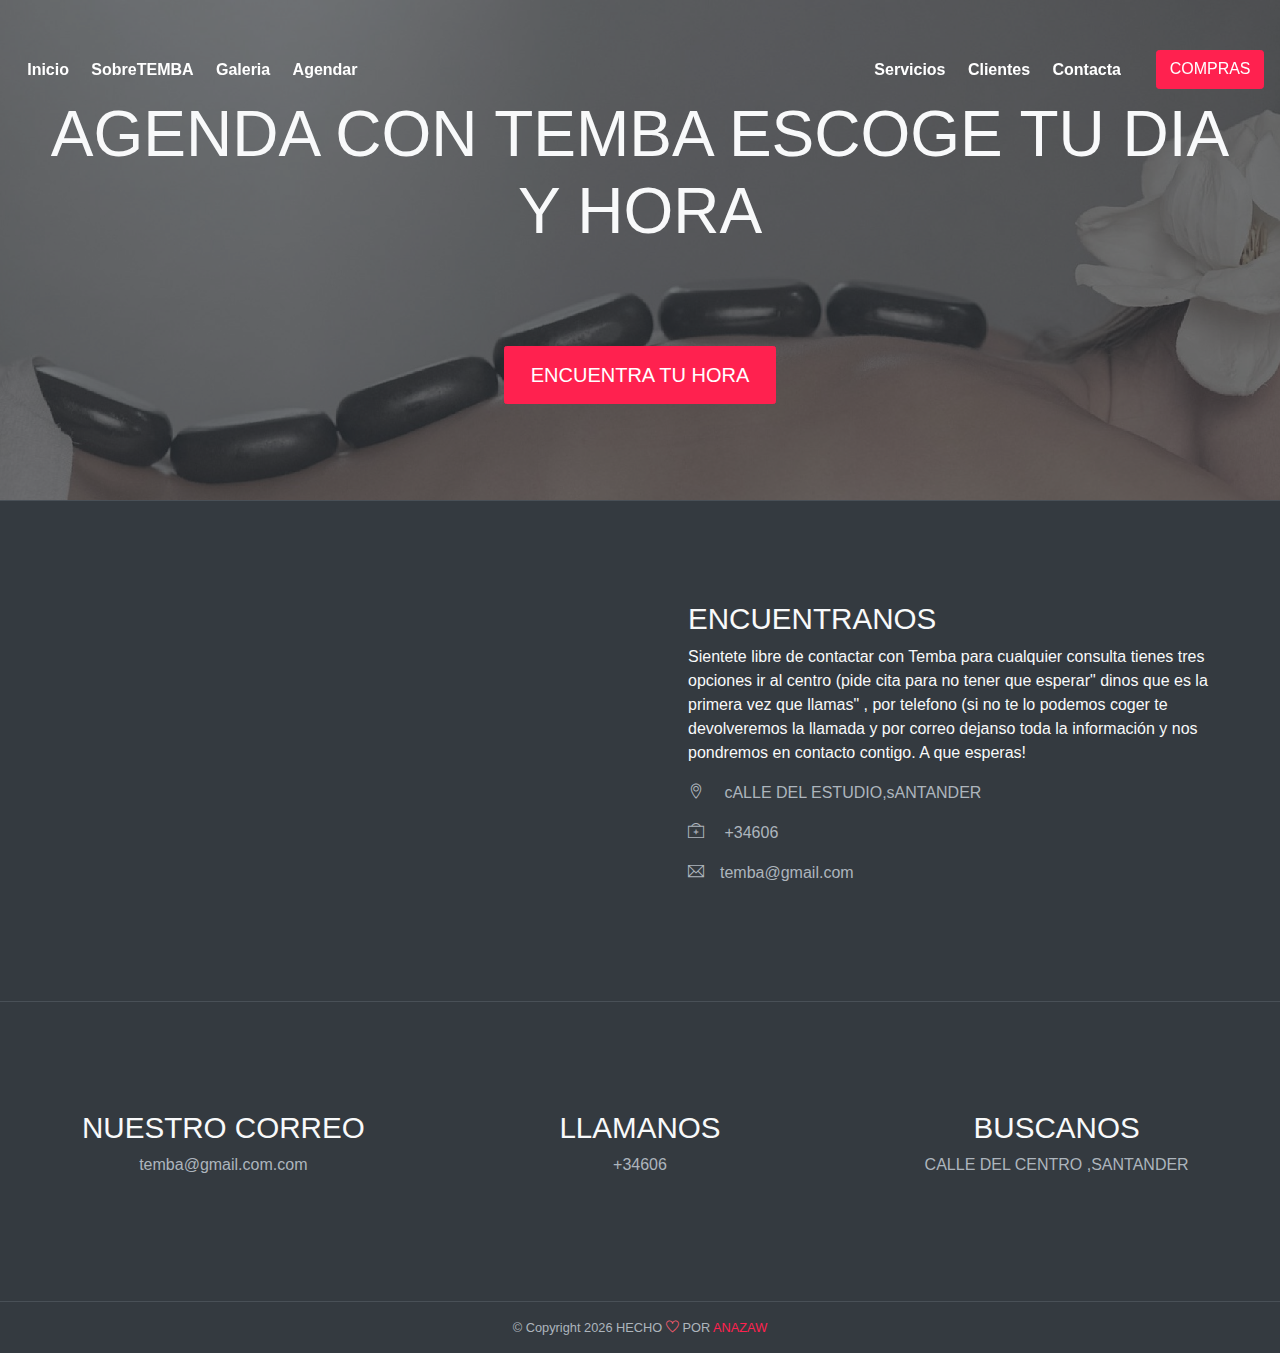
==== contactar.html @ c172cad4 "Initial commit" ====
<!DOCTYPE html>
<html lang="en">
<head>
	<meta charset="utf-8">
    <meta name="viewport" content="width=device-width, initial-scale=1, shrink-to-fit=no">
    <meta name="description" content="Start your development with FoodHut landing page.">
    <meta name="author" content="Devcrud">
    <title>Temba Estética</title>
   
    <!-- font icons -->
    <link rel="stylesheet" href="vendors/themify-icons/css/themify-icons.css">

    <link rel="stylesheet" href="vendors/animate/animate.css">

    <!-- Bootstrap + FoodHut main styles -->
	<link rel="stylesheet" href="css/foodhut.css">
</head>
<body data-spy="scroll" data-target=".navbar" data-offset="40" id="home">
    
    <!-- Navbar -->
    <nav class="custom-navbar navbar navbar-expand-lg navbar-dark fixed-top" data-spy="affix" data-offset-top="10">
        <button class="navbar-toggler" type="button" data-toggle="collapse" data-target="#navbarSupportedContent" aria-controls="navbarSupportedContent" aria-expanded="false" aria-label="Toggle navigation">
            <span class="navbar-toggler-icon"></span>
        </button>
        <div class="collapse navbar-collapse" id="navbarSupportedContent">
            <ul class="navbar-nav">
                <li class="nav-item">
                    <a class="nav-link" href="index.html">Inicio</a>
                </li>
                <li class="nav-item">
                    <a class="nav-link" href="sobre.html">SobreTEMBA</a>
                </li>
                <li class="nav-item">
                    <a class="nav-link" href="Galeria.html">Galeria</a>
                </li>
                <li class="nav-item">
                    <a class="nav-link" href="agendar.html">Agendar</a>
                </li>
            </ul>
            <a class="navbar-brand m-auto" href="#">
                <img src="assets/imgs/logo.svg" class="brand-img" alt="">
                <span class="brand-txt">TEMBA ESTÉTICA</span>
            </a>
            <ul class="navbar-nav">
                <li class="nav-item">
                    <a class="nav-link" href="SERVICIOS.html">Servicios<span class="sr-only">(current)</span></a>
                </li>
                <li class="nav-item">
                    <a class="nav-link" href="testimonios.html">Clientes</a>
                </li>
                <li class="nav-item">
                    <a class="nav-link" href="contactar.html">Contacta</a>
                </li>
                <li class="nav-item">
                   
                   <a href="SERVICIOS.html" class="btn btn-primary ml-xl-4">COMPRAS</a>
			    <ul class="submenu">
            <li><a href="serviciosfaciales.html">FACIAL</a></li>
            <li><a href="servicioscorporales.html">CORPORAL</a></li>
            <li><a href="tatuajes.html">TATUAJES</a></li>
            <li><a href="peluqueria.html">PELUQUERIA</a></li>
            <li><a href="cursos.html">CURSOS</a>
	    </li></ul>	    

		    
            </ul>
        </div>
    </nav>








      

    <!-- book a table Section  -->
    <div class="container-fluid has-bg-overlay text-center text-light has-height-lg middle-items" id="book-table">
        <div class="">
            <h2 class="section-title mb-5">AGENDA CON TEMBA ESCOGE TU DIA Y HORA</h2>
            <div class="row mb-5">
        
            </div>
            <a href="agendar.html" class="btn btn-lg btn-primary" id="rounded-btn">ENCUENTRA TU HORA </a>
        </div>
    </div>

  

    <!-- CONTACT Section  -->
    <div id="contact" class="container-fluid bg-dark text-light border-top wow fadeIn">
        <div class="row">
            <div class="col-md-6 px-0">
                <div id="map" style="width: 100%; height: 100%; min-height: 400px"></div>
            </div>
            <div class="col-md-6 px-5 has-height-lg middle-items">
                <h3>ENCUENTRANOS</h3>
                <p>Sientete libre de contactar con Temba para cualquier consulta tienes tres opciones ir al centro (pide cita para no tener que esperar" dinos que es la primera vez que llamas" , por telefono (si no te lo podemos coger te devolveremos la llamada y por correo dejanso toda la información y nos pondremos en contacto contigo. A que esperas!</p>
                <div class="text-muted">
                    <p><span class="ti-location-pin pr-3"></span> cALLE DEL ESTUDIO,sANTANDER</p>
                    <p><span class="ti-support pr-3"></span>  +34606</p>
                    <p><span class="ti-email pr-3"></span>temba@gmail.com</p>
                </div>
            </div>
        </div>
    </div>

    <!-- page footer  -->
    <div class="container-fluid bg-dark text-light has-height-md middle-items border-top text-center wow fadeIn">
        <div class="row">
            <div class="col-sm-4">
                <h3>NUESTRO CORREO</h3>
                <P class="text-muted">temba@gmail.com.com</P>
            </div>
            <div class="col-sm-4">
                <h3>LLAMANOS</h3>
                <P class="text-muted">+34606</P>
            </div>
            <div class="col-sm-4">
                <h3>BUSCANOS </h3>
                <P class="text-muted">CALLE DEL CENTRO ,SANTANDER</P>
            </div>
        </div>
    </div>
    <div class="bg-dark text-light text-center border-top wow fadeIn">
        <p class="mb-0 py-3 text-muted small">&copy; Copyright <script>document.write(new Date().getFullYear())</script> HECHO <i class="ti-heart text-danger"></i> POR <a href="http://">ANAZAW</a></p>
    </div>
    <!-- end of page footer -->

	<!-- core  -->
    <script src="assets/vendors/jquery/jquery-3.4.1.js"></script>
    <script src="assets/vendors/bootstrap/bootstrap.bundle.js"></script>

    <!-- bootstrap affix -->
    <script src="assets/vendors/bootstrap/bootstrap.affix.js"></script>

    <!-- wow.js -->
    <script src="assets/vendors/wow/wow.js"></script>
    
    <!-- google maps -->
    <script async defer src="https://maps.googleapis.com/maps/api/js?key=AIzaSyCtme10pzgKSPeJVJrG1O3tjR6lk98o4w8&callback=initMap"></script>

    <!-- FoodHut js -->
    <script src="assets/js/foodhut.js"></script>

</body>
</html>
---- vendors/themify-icons/css/themify-icons.css ----
@font-face {
	font-family: 'themify';
	src:url("../fonts/themify.eot?-fvbane");
	src:url("../fonts/themify.eot?#iefix-fvbane") format("embedded-opentype"),
		url("../fonts/themify.woff?-fvbane") format("woff"),
		url("../fonts/themify.ttf?-fvbane") format("truetype"),
		url("../fonts/themify.svg?-fvbane#themify") format("svg");
	font-weight: normal;
	font-style: normal;
}

[class^="ti-"], [class*=" ti-"] {
	font-family: 'themify';
	speak: none;
	font-style: normal;
	font-weight: normal;
	font-variant: normal;
	text-transform: none;
	line-height: 1;

	/* Better Font Rendering =========== */
	-webkit-font-smoothing: antialiased;
	-moz-osx-font-smoothing: grayscale;
}

.ti-wand:before {
	content: "\e600";
}
.ti-volume:before {
	content: "\e601";
}
.ti-user:before {
	content: "\e602";
}
.ti-unlock:before {
	content: "\e603";
}
.ti-unlink:before {
	content: "\e604";
}
.ti-trash:before {
	content: "\e605";
}
.ti-thought:before {
	content: "\e606";
}
.ti-target:before {
	content: "\e607";
}
.ti-tag:before {
	content: "\e608";
}
.ti-tablet:before {
	content: "\e609";
}
.ti-star:before {
	content: "\e60a";
}
.ti-spray:before {
	content: "\e60b";
}
.ti-signal:before {
	content: "\e60c";
}
.ti-shopping-cart:before {
	content: "\e60d";
}
.ti-shopping-cart-full:before {
	content: "\e60e";
}
.ti-settings:before {
	content: "\e60f";
}
.ti-search:before {
	content: "\e610";
}
.ti-zoom-in:before {
	content: "\e611";
}
.ti-zoom-out:before {
	content: "\e612";
}
.ti-cut:before {
	content: "\e613";
}
.ti-ruler:before {
	content: "\e614";
}
.ti-ruler-pencil:before {
	content: "\e615";
}
.ti-ruler-alt:before {
	content: "\e616";
}
.ti-bookmark:before {
	content: "\e617";
}
.ti-bookmark-alt:before {
	content: "\e618";
}
.ti-reload:before {
	content: "\e619";
}
.ti-plus:before {
	content: "\e61a";
}
.ti-pin:before {
	content: "\e61b";
}
.ti-pencil:before {
	content: "\e61c";
}
.ti-pencil-alt:before {
	content: "\e61d";
}
.ti-paint-roller:before {
	content: "\e61e";
}
.ti-paint-bucket:before {
	content: "\e61f";
}
.ti-na:before {
	content: "\e620";
}
.ti-mobile:before {
	content: "\e621";
}
.ti-minus:before {
	content: "\e622";
}
.ti-medall:before {
	content: "\e623";
}
.ti-medall-alt:before {
	content: "\e624";
}
.ti-marker:before {
	content: "\e625";
}
.ti-marker-alt:before {
	content: "\e626";
}
.ti-arrow-up:before {
	content: "\e627";
}
.ti-arrow-right:before {
	content: "\e628";
}
.ti-arrow-left:before {
	content: "\e629";
}
.ti-arrow-down:before {
	content: "\e62a";
}
.ti-lock:before {
	content: "\e62b";
}
.ti-location-arrow:before {
	content: "\e62c";
}
.ti-link:before {
	content: "\e62d";
}
.ti-layout:before {
	content: "\e62e";
}
.ti-layers:before {
	content: "\e62f";
}
.ti-layers-alt:before {
	content: "\e630";
}
.ti-key:before {
	content: "\e631";
}
.ti-import:before {
	content: "\e632";
}
.ti-image:before {
	content: "\e633";
}
.ti-heart:before {
	content: "\e634";
}
.ti-heart-broken:before {
	content: "\e635";
}
.ti-hand-stop:before {
	content: "\e636";
}
.ti-hand-open:before {
	content: "\e637";
}
.ti-hand-drag:before {
	content: "\e638";
}
.ti-folder:before {
	content: "\e639";
}
.ti-flag:before {
	content: "\e63a";
}
.ti-flag-alt:before {
	content: "\e63b";
}
.ti-flag-alt-2:before {
	content: "\e63c";
}
.ti-eye:before {
	content: "\e63d";
}
.ti-export:before {
	content: "\e63e";
}
.ti-exchange-vertical:before {
	content: "\e63f";
}
.ti-desktop:before {
	content: "\e640";
}
.ti-cup:before {
	content: "\e641";
}
.ti-crown:before {
	content: "\e642";
}
.ti-comments:before {
	content: "\e643";
}
.ti-comment:before {
	content: "\e644";
}
.ti-comment-alt:before {
	content: "\e645";
}
.ti-close:before {
	content: "\e646";
}
.ti-clip:before {
	content: "\e647";
}
.ti-angle-up:before {
	content: "\e648";
}
.ti-angle-right:before {
	content: "\e649";
}
.ti-angle-left:before {
	content: "\e64a";
}
.ti-angle-down:before {
	content: "\e64b";
}
.ti-check:before {
	content: "\e64c";
}
.ti-check-box:before {
	content: "\e64d";
}
.ti-camera:before {
	content: "\e64e";
}
.ti-announcement:before {
	content: "\e64f";
}
.ti-brush:before {
	content: "\e650";
}
.ti-briefcase:before {
	content: "\e651";
}
.ti-bolt:before {
	content: "\e652";
}
.ti-bolt-alt:before {
	content: "\e653";
}
.ti-blackboard:before {
	content: "\e654";
}
.ti-bag:before {
	content: "\e655";
}
.ti-move:before {
	content: "\e656";
}
.ti-arrows-vertical:before {
	content: "\e657";
}
.ti-arrows-horizontal:before {
	content: "\e658";
}
.ti-fullscreen:before {
	content: "\e659";
}
.ti-arrow-top-right:before {
	content: "\e65a";
}
.ti-arrow-top-left:before {
	content: "\e65b";
}
.ti-arrow-circle-up:before {
	content: "\e65c";
}
.ti-arrow-circle-right:before {
	content: "\e65d";
}
.ti-arrow-circle-left:before {
	content: "\e65e";
}
.ti-arrow-circle-down:before {
	content: "\e65f";
}
.ti-angle-double-up:before {
	content: "\e660";
}
.ti-angle-double-right:before {
	content: "\e661";
}
.ti-angle-double-left:before {
	content: "\e662";
}
.ti-angle-double-down:before {
	content: "\e663";
}
.ti-zip:before {
	content: "\e664";
}
.ti-world:before {
	content: "\e665";
}
.ti-wheelchair:before {
	content: "\e666";
}
.ti-view-list:before {
	content: "\e667";
}
.ti-view-list-alt:before {
	content: "\e668";
}
.ti-view-grid:before {
	content: "\e669";
}
.ti-uppercase:before {
	content: "\e66a";
}
.ti-upload:before {
	content: "\e66b";
}
.ti-underline:before {
	content: "\e66c";
}
.ti-truck:before {
	content: "\e66d";
}
.ti-timer:before {
	content: "\e66e";
}
.ti-ticket:before {
	content: "\e66f";
}
.ti-thumb-up:before {
	content: "\e670";
}
.ti-thumb-down:before {
	content: "\e671";
}
.ti-text:before {
	content: "\e672";
}
.ti-stats-up:before {
	content: "\e673";
}
.ti-stats-down:before {
	content: "\e674";
}
.ti-split-v:before {
	content: "\e675";
}
.ti-split-h:before {
	content: "\e676";
}
.ti-smallcap:before {
	content: "\e677";
}
.ti-shine:before {
	content: "\e678";
}
.ti-shift-right:before {
	content: "\e679";
}
.ti-shift-left:before {
	content: "\e67a";
}
.ti-shield:before {
	content: "\e67b";
}
.ti-notepad:before {
	content: "\e67c";
}
.ti-server:before {
	content: "\e67d";
}
.ti-quote-right:before {
	content: "\e67e";
}
.ti-quote-left:before {
	content: "\e67f";
}
.ti-pulse:before {
	content: "\e680";
}
.ti-printer:before {
	content: "\e681";
}
.ti-power-off:before {
	content: "\e682";
}
.ti-plug:before {
	content: "\e683";
}
.ti-pie-chart:before {
	content: "\e684";
}
.ti-paragraph:before {
	content: "\e685";
}
.ti-panel:before {
	content: "\e686";
}
.ti-package:before {
	content: "\e687";
}
.ti-music:before {
	content: "\e688";
}
.ti-music-alt:before {
	content: "\e689";
}
.ti-mouse:before {
	content: "\e68a";
}
.ti-mouse-alt:before {
	content: "\e68b";
}
.ti-money:before {
	content: "\e68c";
}
.ti-microphone:before {
	content: "\e68d";
}
.ti-menu:before {
	content: "\e68e";
}
.ti-menu-alt:before {
	content: "\e68f";
}
.ti-map:before {
	content: "\e690";
}
.ti-map-alt:before {
	content: "\e691";
}
.ti-loop:before {
	content: "\e692";
}
.ti-location-pin:before {
	content: "\e693";
}
.ti-list:before {
	content: "\e694";
}
.ti-light-bulb:before {
	content: "\e695";
}
.ti-Italic:before {
	content: "\e696";
}
.ti-info:before {
	content: "\e697";
}
.ti-infinite:before {
	content: "\e698";
}
.ti-id-badge:before {
	content: "\e699";
}
.ti-hummer:before {
	content: "\e69a";
}
.ti-home:before {
	content: "\e69b";
}
.ti-help:before {
	content: "\e69c";
}
.ti-headphone:before {
	content: "\e69d";
}
.ti-harddrives:before {
	content: "\e69e";
}
.ti-harddrive:before {
	content: "\e69f";
}
.ti-gift:before {
	content: "\e6a0";
}
.ti-game:before {
	content: "\e6a1";
}
.ti-filter:before {
	content: "\e6a2";
}
.ti-files:before {
	content: "\e6a3";
}
.ti-file:before {
	content: "\e6a4";
}
.ti-eraser:before {
	content: "\e6a5";
}
.ti-envelope:before {
	content: "\e6a6";
}
.ti-download:before {
	content: "\e6a7";
}
.ti-direction:before {
	content: "\e6a8";
}
.ti-direction-alt:before {
	content: "\e6a9";
}
.ti-dashboard:before {
	content: "\e6aa";
}
.ti-control-stop:before {
	content: "\e6ab";
}
.ti-control-shuffle:before {
	content: "\e6ac";
}
.ti-control-play:before {
	content: "\e6ad";
}
.ti-control-pause:before {
	content: "\e6ae";
}
.ti-control-forward:before {
	content: "\e6af";
}
.ti-control-backward:before {
	content: "\e6b0";
}
.ti-cloud:before {
	content: "\e6b1";
}
.ti-cloud-up:before {
	content: "\e6b2";
}
.ti-cloud-down:before {
	content: "\e6b3";
}
.ti-clipboard:before {
	content: "\e6b4";
}
.ti-car:before {
	content: "\e6b5";
}
.ti-calendar:before {
	content: "\e6b6";
}
.ti-book:before {
	content: "\e6b7";
}
.ti-bell:before {
	content: "\e6b8";
}
.ti-basketball:before {
	content: "\e6b9";
}
.ti-bar-chart:before {
	content: "\e6ba";
}
.ti-bar-chart-alt:before {
	content: "\e6bb";
}
.ti-back-right:before {
	content: "\e6bc";
}
.ti-back-left:before {
	content: "\e6bd";
}
.ti-arrows-corner:before {
	content: "\e6be";
}
.ti-archive:before {
	content: "\e6bf";
}
.ti-anchor:before {
	content: "\e6c0";
}
.ti-align-right:before {
	content: "\e6c1";
}
.ti-align-left:before {
	content: "\e6c2";
}
.ti-align-justify:before {
	content: "\e6c3";
}
.ti-align-center:before {
	content: "\e6c4";
}
.ti-alert:before {
	content: "\e6c5";
}
.ti-alarm-clock:before {
	content: "\e6c6";
}
.ti-agenda:before {
	content: "\e6c7";
}
.ti-write:before {
	content: "\e6c8";
}
.ti-window:before {
	content: "\e6c9";
}
.ti-widgetized:before {
	content: "\e6ca";
}
.ti-widget:before {
	content: "\e6cb";
}
.ti-widget-alt:before {
	content: "\e6cc";
}
.ti-wallet:before {
	content: "\e6cd";
}
.ti-video-clapper:before {
	content: "\e6ce";
}
.ti-video-camera:before {
	content: "\e6cf";
}
.ti-vector:before {
	content: "\e6d0";
}
.ti-themify-logo:before {
	content: "\e6d1";
}
.ti-themify-favicon:before {
	content: "\e6d2";
}
.ti-themify-favicon-alt:before {
	content: "\e6d3";
}
.ti-support:before {
	content: "\e6d4";
}
.ti-stamp:before {
	content: "\e6d5";
}
.ti-split-v-alt:before {
	content: "\e6d6";
}
.ti-slice:before {
	content: "\e6d7";
}
.ti-shortcode:before {
	content: "\e6d8";
}
.ti-shift-right-alt:before {
	content: "\e6d9";
}
.ti-shift-left-alt:before {
	content: "\e6da";
}
.ti-ruler-alt-2:before {
	content: "\e6db";
}
.ti-receipt:before {
	content: "\e6dc";
}
.ti-pin2:before {
	content: "\e6dd";
}
.ti-pin-alt:before {
	content: "\e6de";
}
.ti-pencil-alt2:before {
	content: "\e6df";
}
.ti-palette:before {
	content: "\e6e0";
}
.ti-more:before {
	content: "\e6e1";
}
.ti-more-alt:before {
	content: "\e6e2";
}
.ti-microphone-alt:before {
	content: "\e6e3";
}
.ti-magnet:before {
	content: "\e6e4";
}
.ti-line-double:before {
	content: "\e6e5";
}
.ti-line-dotted:before {
	content: "\e6e6";
}
.ti-line-dashed:before {
	content: "\e6e7";
}
.ti-layout-width-full:before {
	content: "\e6e8";
}
.ti-layout-width-default:before {
	content: "\e6e9";
}
.ti-layout-width-default-alt:before {
	content: "\e6ea";
}
.ti-layout-tab:before {
	content: "\e6eb";
}
.ti-layout-tab-window:before {
	content: "\e6ec";
}
.ti-layout-tab-v:before {
	content: "\e6ed";
}
.ti-layout-tab-min:before {
	content: "\e6ee";
}
.ti-layout-slider:before {
	content: "\e6ef";
}
.ti-layout-slider-alt:before {
	content: "\e6f0";
}
.ti-layout-sidebar-right:before {
	content: "\e6f1";
}
.ti-layout-sidebar-none:before {
	content: "\e6f2";
}
.ti-layout-sidebar-left:before {
	content: "\e6f3";
}
.ti-layout-placeholder:before {
	content: "\e6f4";
}
.ti-layout-menu:before {
	content: "\e6f5";
}
.ti-layout-menu-v:before {
	content: "\e6f6";
}
.ti-layout-menu-separated:before {
	content: "\e6f7";
}
.ti-layout-menu-full:before {
	content: "\e6f8";
}
.ti-layout-media-right-alt:before {
	content: "\e6f9";
}
.ti-layout-media-right:before {
	content: "\e6fa";
}
.ti-layout-media-overlay:before {
	content: "\e6fb";
}
.ti-layout-media-overlay-alt:before {
	content: "\e6fc";
}
.ti-layout-media-overlay-alt-2:before {
	content: "\e6fd";
}
.ti-layout-media-left-alt:before {
	content: "\e6fe";
}
.ti-layout-media-left:before {
	content: "\e6ff";
}
.ti-layout-media-center-alt:before {
	content: "\e700";
}
.ti-layout-media-center:before {
	content: "\e701";
}
.ti-layout-list-thumb:before {
	content: "\e702";
}
.ti-layout-list-thumb-alt:before {
	content: "\e703";
}
.ti-layout-list-post:before {
	content: "\e704";
}
.ti-layout-list-large-image:before {
	content: "\e705";
}
.ti-layout-line-solid:before {
	content: "\e706";
}
.ti-layout-grid4:before {
	content: "\e707";
}
.ti-layout-grid3:before {
	content: "\e708";
}
.ti-layout-grid2:before {
	content: "\e709";
}
.ti-layout-grid2-thumb:before {
	content: "\e70a";
}
.ti-layout-cta-right:before {
	content: "\e70b";
}
.ti-layout-cta-left:before {
	content: "\e70c";
}
.ti-layout-cta-center:before {
	content: "\e70d";
}
.ti-layout-cta-btn-right:before {
	content: "\e70e";
}
.ti-layout-cta-btn-left:before {
	content: "\e70f";
}
.ti-layout-column4:before {
	content: "\e710";
}
.ti-layout-column3:before {
	content: "\e711";
}
.ti-layout-column2:before {
	content: "\e712";
}
.ti-layout-accordion-separated:before {
	content: "\e713";
}
.ti-layout-accordion-merged:before {
	content: "\e714";
}
.ti-layout-accordion-list:before {
	content: "\e715";
}
.ti-ink-pen:before {
	content: "\e716";
}
.ti-info-alt:before {
	content: "\e717";
}
.ti-help-alt:before {
	content: "\e718";
}
.ti-headphone-alt:before {
	content: "\e719";
}
.ti-hand-point-up:before {
	content: "\e71a";
}
.ti-hand-point-right:before {
	content: "\e71b";
}
.ti-hand-point-left:before {
	content: "\e71c";
}
.ti-hand-point-down:before {
	content: "\e71d";
}
.ti-gallery:before {
	content: "\e71e";
}
.ti-face-smile:before {
	content: "\e71f";
}
.ti-face-sad:before {
	content: "\e720";
}
.ti-credit-card:before {
	content: "\e721";
}
.ti-control-skip-forward:before {
	content: "\e722";
}
.ti-control-skip-backward:before {
	content: "\e723";
}
.ti-control-record:before {
	content: "\e724";
}
.ti-control-eject:before {
	content: "\e725";
}
.ti-comments-smiley:before {
	content: "\e726";
}
.ti-brush-alt:before {
	content: "\e727";
}
.ti-youtube:before {
	content: "\e728";
}
.ti-vimeo:before {
	content: "\e729";
}
.ti-twitter:before {
	content: "\e72a";
}
.ti-time:before {
	content: "\e72b";
}
.ti-tumblr:before {
	content: "\e72c";
}
.ti-skype:before {
	content: "\e72d";
}
.ti-share:before {
	content: "\e72e";
}
.ti-share-alt:before {
	content: "\e72f";
}
.ti-rocket:before {
	content: "\e730";
}
.ti-pinterest:before {
	content: "\e731";
}
.ti-new-window:before {
	content: "\e732";
}
.ti-microsoft:before {
	content: "\e733";
}
.ti-list-ol:before {
	content: "\e734";
}
.ti-linkedin:before {
	content: "\e735";
}
.ti-layout-sidebar-2:before {
	content: "\e736";
}
.ti-layout-grid4-alt:before {
	content: "\e737";
}
.ti-layout-grid3-alt:before {
	content: "\e738";
}
.ti-layout-grid2-alt:before {
	content: "\e739";
}
.ti-layout-column4-alt:before {
	content: "\e73a";
}
.ti-layout-column3-alt:before {
	content: "\e73b";
}
.ti-layout-column2-alt:before {
	content: "\e73c";
}
.ti-instagram:before {
	content: "\e73d";
}
.ti-google:before {
	content: "\e73e";
}
.ti-github:before {
	content: "\e73f";
}
.ti-flickr:before {
	content: "\e740";
}
.ti-facebook:before {
	content: "\e741";
}
.ti-dropbox:before {
	content: "\e742";
}
.ti-dribbble:before {
	content: "\e743";
}
.ti-apple:before {
	content: "\e744";
}
.ti-android:before {
	content: "\e745";
}
.ti-save:before {
	content: "\e746";
}
.ti-save-alt:before {
	content: "\e747";
}
.ti-yahoo:before {
	content: "\e748";
}
.ti-wordpress:before {
	content: "\e749";
}
.ti-vimeo-alt:before {
	content: "\e74a";
}
.ti-twitter-alt:before {
	content: "\e74b";
}
.ti-tumblr-alt:before {
	content: "\e74c";
}
.ti-trello:before {
	content: "\e74d";
}
.ti-stack-overflow:before {
	content: "\e74e";
}
.ti-soundcloud:before {
	content: "\e74f";
}
.ti-sharethis:before {
	content: "\e750";
}
.ti-sharethis-alt:before {
	content: "\e751";
}
.ti-reddit:before {
	content: "\e752";
}
.ti-pinterest-alt:before {
	content: "\e753";
}
.ti-microsoft-alt:before {
	content: "\e754";
}
.ti-linux:before {
	content: "\e755";
}
.ti-jsfiddle:before {
	content: "\e756";
}
.ti-joomla:before {
	content: "\e757";
}
.ti-html5:before {
	content: "\e758";
}
.ti-flickr-alt:before {
	content: "\e759";
}
.ti-email:before {
	content: "\e75a";
}
.ti-drupal:before {
	content: "\e75b";
}
.ti-dropbox-alt:before {
	content: "\e75c";
}
.ti-css3:before {
	content: "\e75d";
}
.ti-rss:before {
	content: "\e75e";
}
.ti-rss-alt:before {
	content: "\e75f";
}
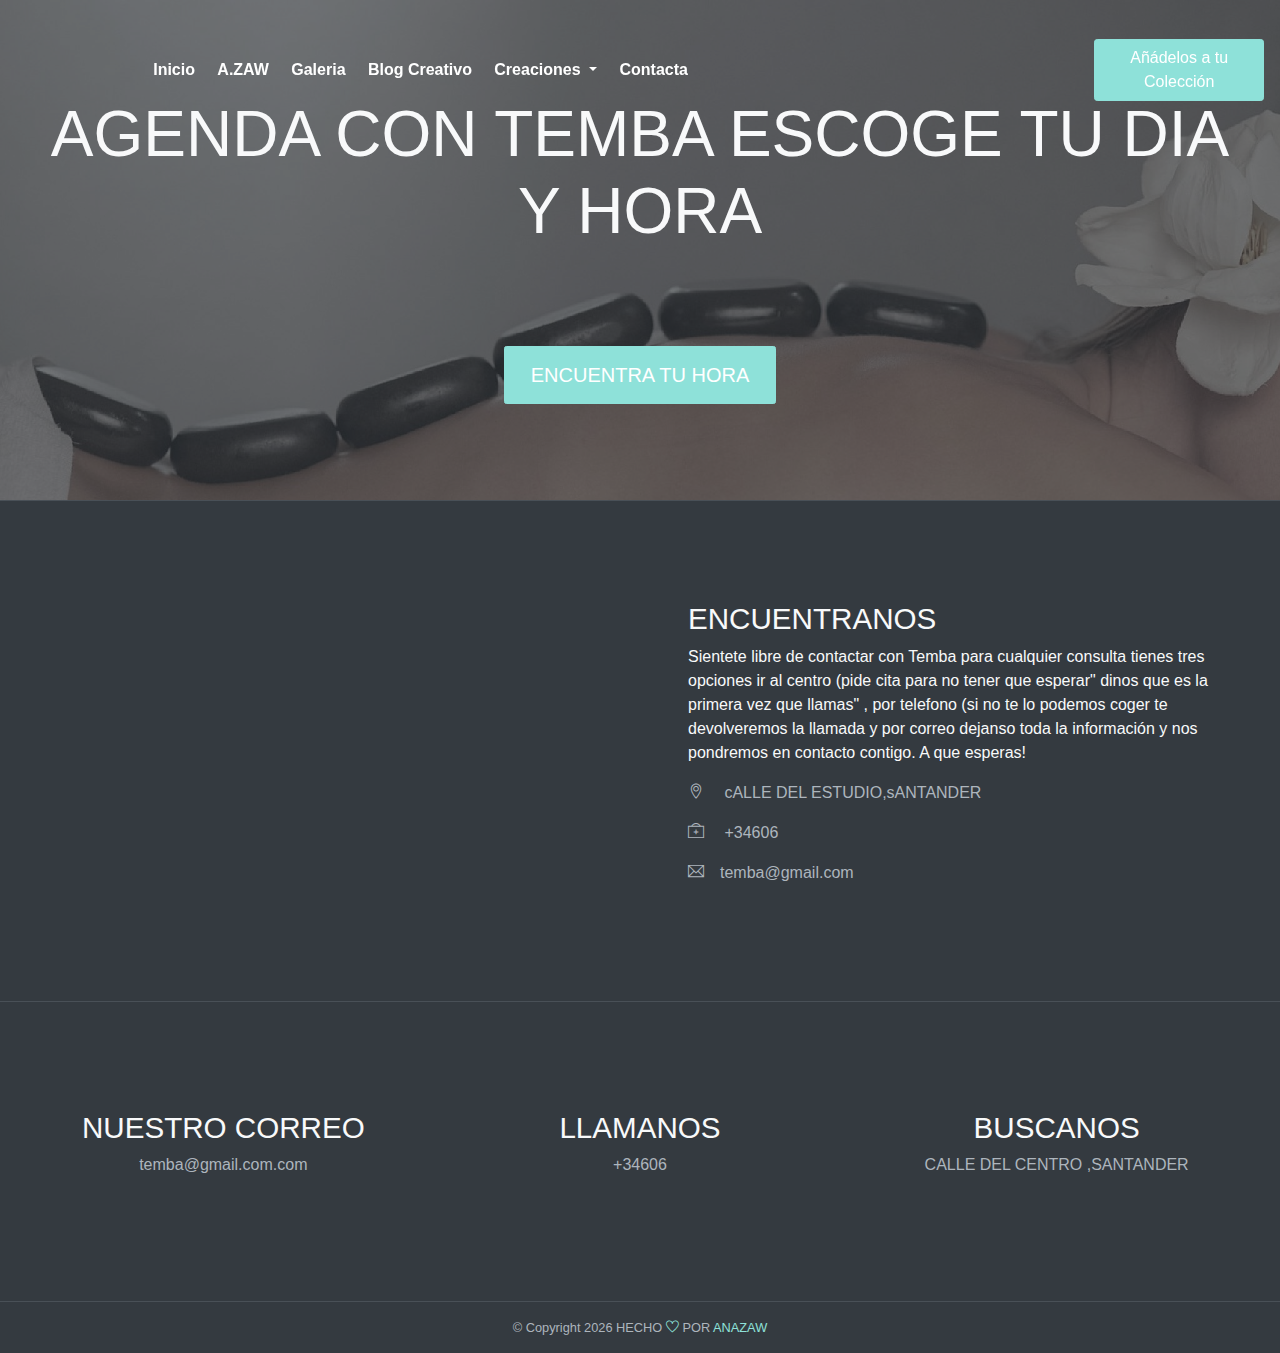
==== commit 267af326: "Update contactar.html" ====
--- a/contactar.html
+++ b/contactar.html
@@ -1,71 +1,94 @@
 <!DOCTYPE html>
 <html lang="en">
 <head>
-	<meta charset="utf-8">
+    <meta charset="utf-8">
     <meta name="viewport" content="width=device-width, initial-scale=1, shrink-to-fit=no">
     <meta name="description" content="Start your development with FoodHut landing page.">
     <meta name="author" content="Devcrud">
-    <title>Temba Estética</title>
-   
+    <title>A.ZAW</title>
+
     <!-- font icons -->
     <link rel="stylesheet" href="vendors/themify-icons/css/themify-icons.css">
-
     <link rel="stylesheet" href="vendors/animate/animate.css">
 
+    <!-- Bootstrap CSS -->
+    <link rel="stylesheet" href="https://maxcdn.bootstrapcdn.com/bootstrap/4.5.2/css/bootstrap.min.css">
+
     <!-- Bootstrap + FoodHut main styles -->
-	<link rel="stylesheet" href="css/foodhut.css">
+    <link rel="stylesheet" href="css/foodhut.css">
+
+    <style>
+        /* Aumentamos el espacio en la parte superior del encabezado */
+        .header {
+            padding-top: 150px; /* Aumentar según sea necesario */
+            height: 150vh; /* Definir altura para visualizar mejor */
+            display: flex;
+            align-items: center;
+            justify-content: center;
+            position: relative; /* Para asegurar que overlay funcione bien */
+        }
+
+        .overlay {
+            position: absolute;
+            top: 0;
+            left: 0;
+            right: 0;
+            bottom: 0;
+            background: rgba(0, 0, 0, 0.5); /* Fondo oscuro con opacidad */
+            text-align: center; /* Centramos el texto */
+        }
+    </style>
 </head>
 <body data-spy="scroll" data-target=".navbar" data-offset="40" id="home">
-    
+
     <!-- Navbar -->
-    <nav class="custom-navbar navbar navbar-expand-lg navbar-dark fixed-top" data-spy="affix" data-offset-top="10">
+    <nav class="custom-navbar navbar navbar-expand-lg navbar-dark fixed-top">
+        <a class="navbar-brand" href="#">
+            <img src="assets/imgs/logo.svg" class="brand-img" alt="">
+            <span class="brand-txt">A.ZAW</span>
+        </a>
+        
         <button class="navbar-toggler" type="button" data-toggle="collapse" data-target="#navbarSupportedContent" aria-controls="navbarSupportedContent" aria-expanded="false" aria-label="Toggle navigation">
             <span class="navbar-toggler-icon"></span>
         </button>
+        
         <div class="collapse navbar-collapse" id="navbarSupportedContent">
-            <ul class="navbar-nav">
+            <ul class="navbar-nav mr-auto">
                 <li class="nav-item">
                     <a class="nav-link" href="index.html">Inicio</a>
                 </li>
                 <li class="nav-item">
-                    <a class="nav-link" href="sobre.html">SobreTEMBA</a>
+                    <a class="nav-link" href="sobre.html">A.ZAW</a>
                 </li>
                 <li class="nav-item">
                     <a class="nav-link" href="Galeria.html">Galeria</a>
                 </li>
-                <li class="nav-item">
-                    <a class="nav-link" href="agendar.html">Agendar</a>
+                  <li class="nav-item">
+                    <a class="nav-link" href="testimonios.html">Blog Creativo</a>
                 </li>
-            </ul>
-            <a class="navbar-brand m-auto" href="#">
-                <img src="assets/imgs/logo.svg" class="brand-img" alt="">
-                <span class="brand-txt">TEMBA ESTÉTICA</span>
-            </a>
-            <ul class="navbar-nav">
-                <li class="nav-item">
-                    <a class="nav-link" href="SERVICIOS.html">Servicios<span class="sr-only">(current)</span></a>
+                <li class="nav-item dropdown">
+                    <a class="nav-link dropdown-toggle" href="#" id="servicesDropdown" role="button" data-toggle="dropdown" aria-haspopup="true" aria-expanded="false">
+                        Creaciones
+                    </a>
+                    <!-- Menú desplegable -->
+                    	    <div class="dropdown-menu" aria-labelledby="servicesDropdown">
+                        <a class="dropdown-item" href="pinturas.html">PINTURAS</a>
+                        <a class="dropdown-item" href="dibujos.html">DIBUJOS</a>
+                        <a class="dropdown-item" href="murales.html">MURALES</a>
+                        <a class="dropdown-item" href="ropayaccesorios.html">ROPA Y ACCESORIOS</a>
+                        <a class="dropdown-item" href="cursoylibros.html">CURSOS y LIBROS </a>
+
+                    </div>
                 </li>
-                <li class="nav-item">
-                    <a class="nav-link" href="testimonios.html">Clientes</a>
                 </li>
                 <li class="nav-item">
                     <a class="nav-link" href="contactar.html">Contacta</a>
                 </li>
-                <li class="nav-item">
-                   
-                   <a href="SERVICIOS.html" class="btn btn-primary ml-xl-4">COMPRAS</a>
-			    <ul class="submenu">
-            <li><a href="serviciosfaciales.html">FACIAL</a></li>
-            <li><a href="servicioscorporales.html">CORPORAL</a></li>
-            <li><a href="tatuajes.html">TATUAJES</a></li>
-            <li><a href="peluqueria.html">PELUQUERIA</a></li>
-            <li><a href="cursos.html">CURSOS</a>
-	    </li></ul>	    
-
-		    
             </ul>
+            <a href="creaciones.html" class="btn btn-primary ml-xl-4">Añádelos a tu Colección</a>
         </div>
     </nav>
+
 
 
 
